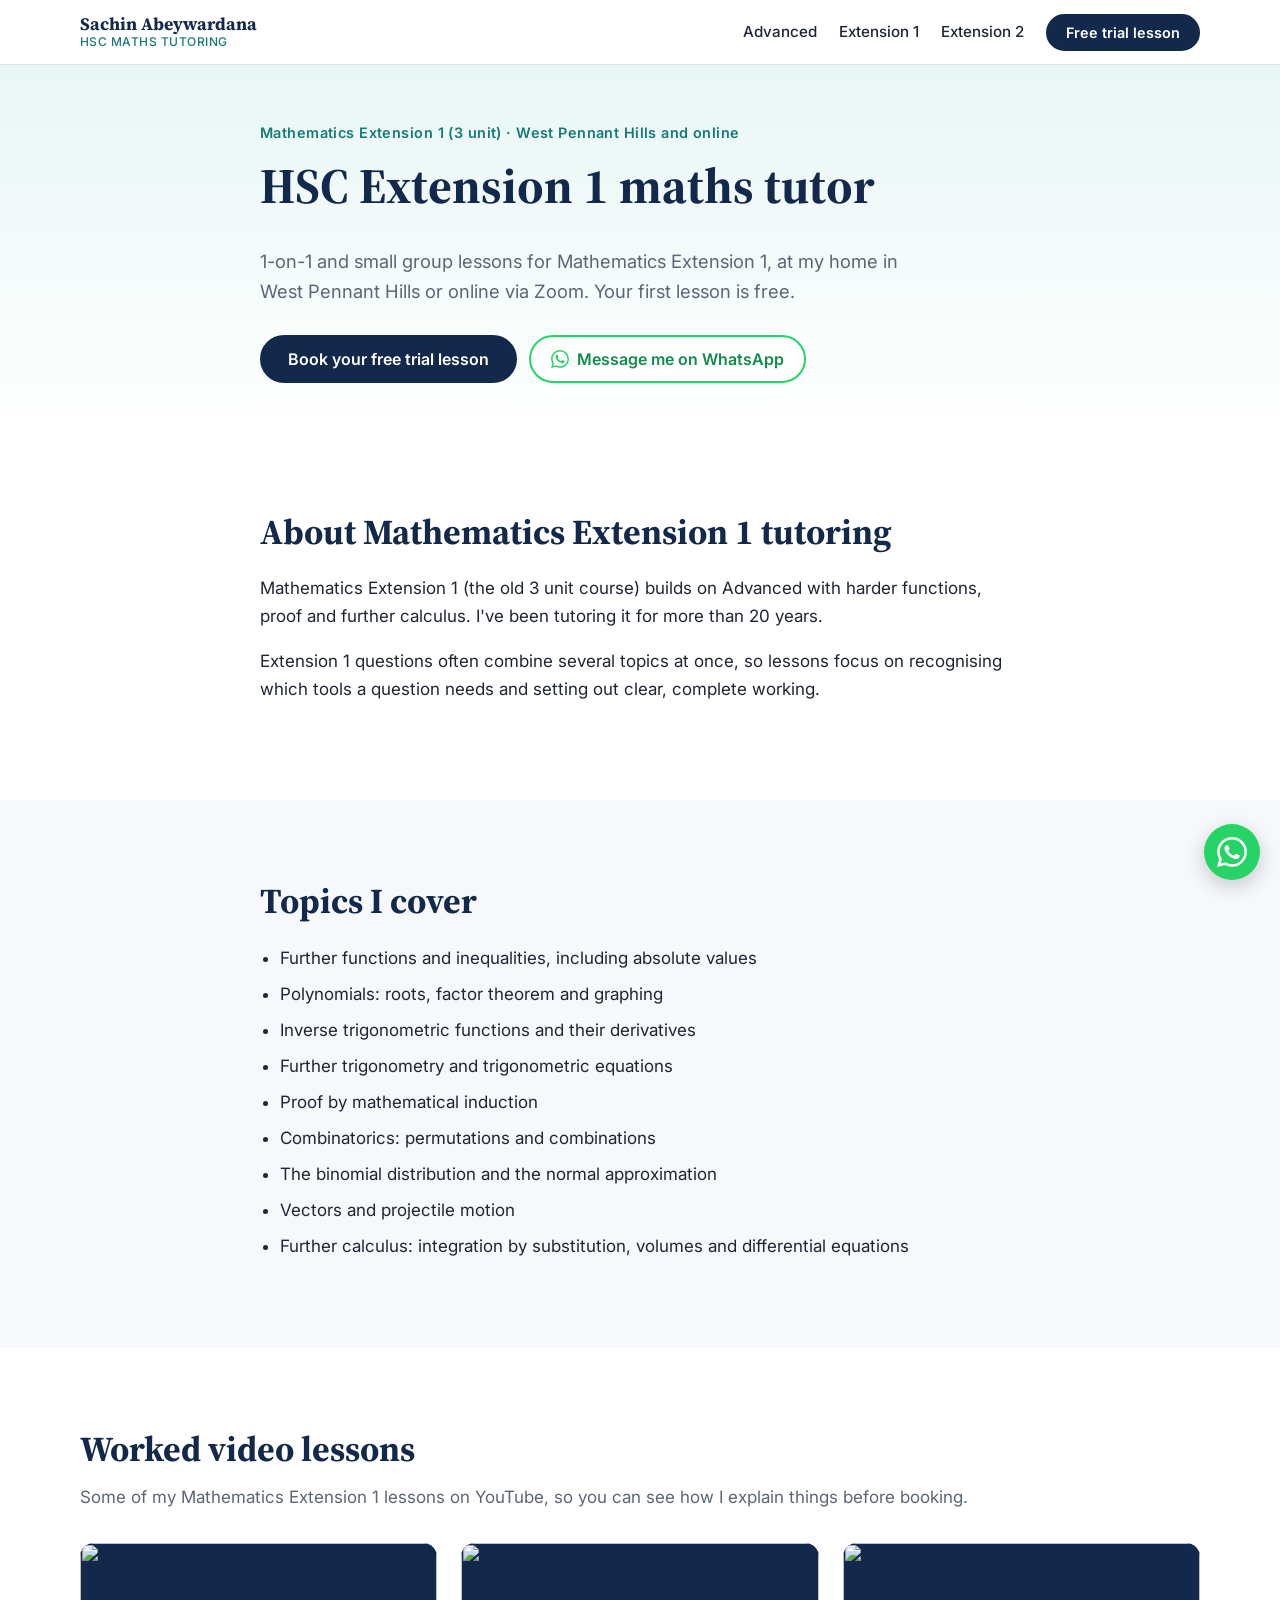
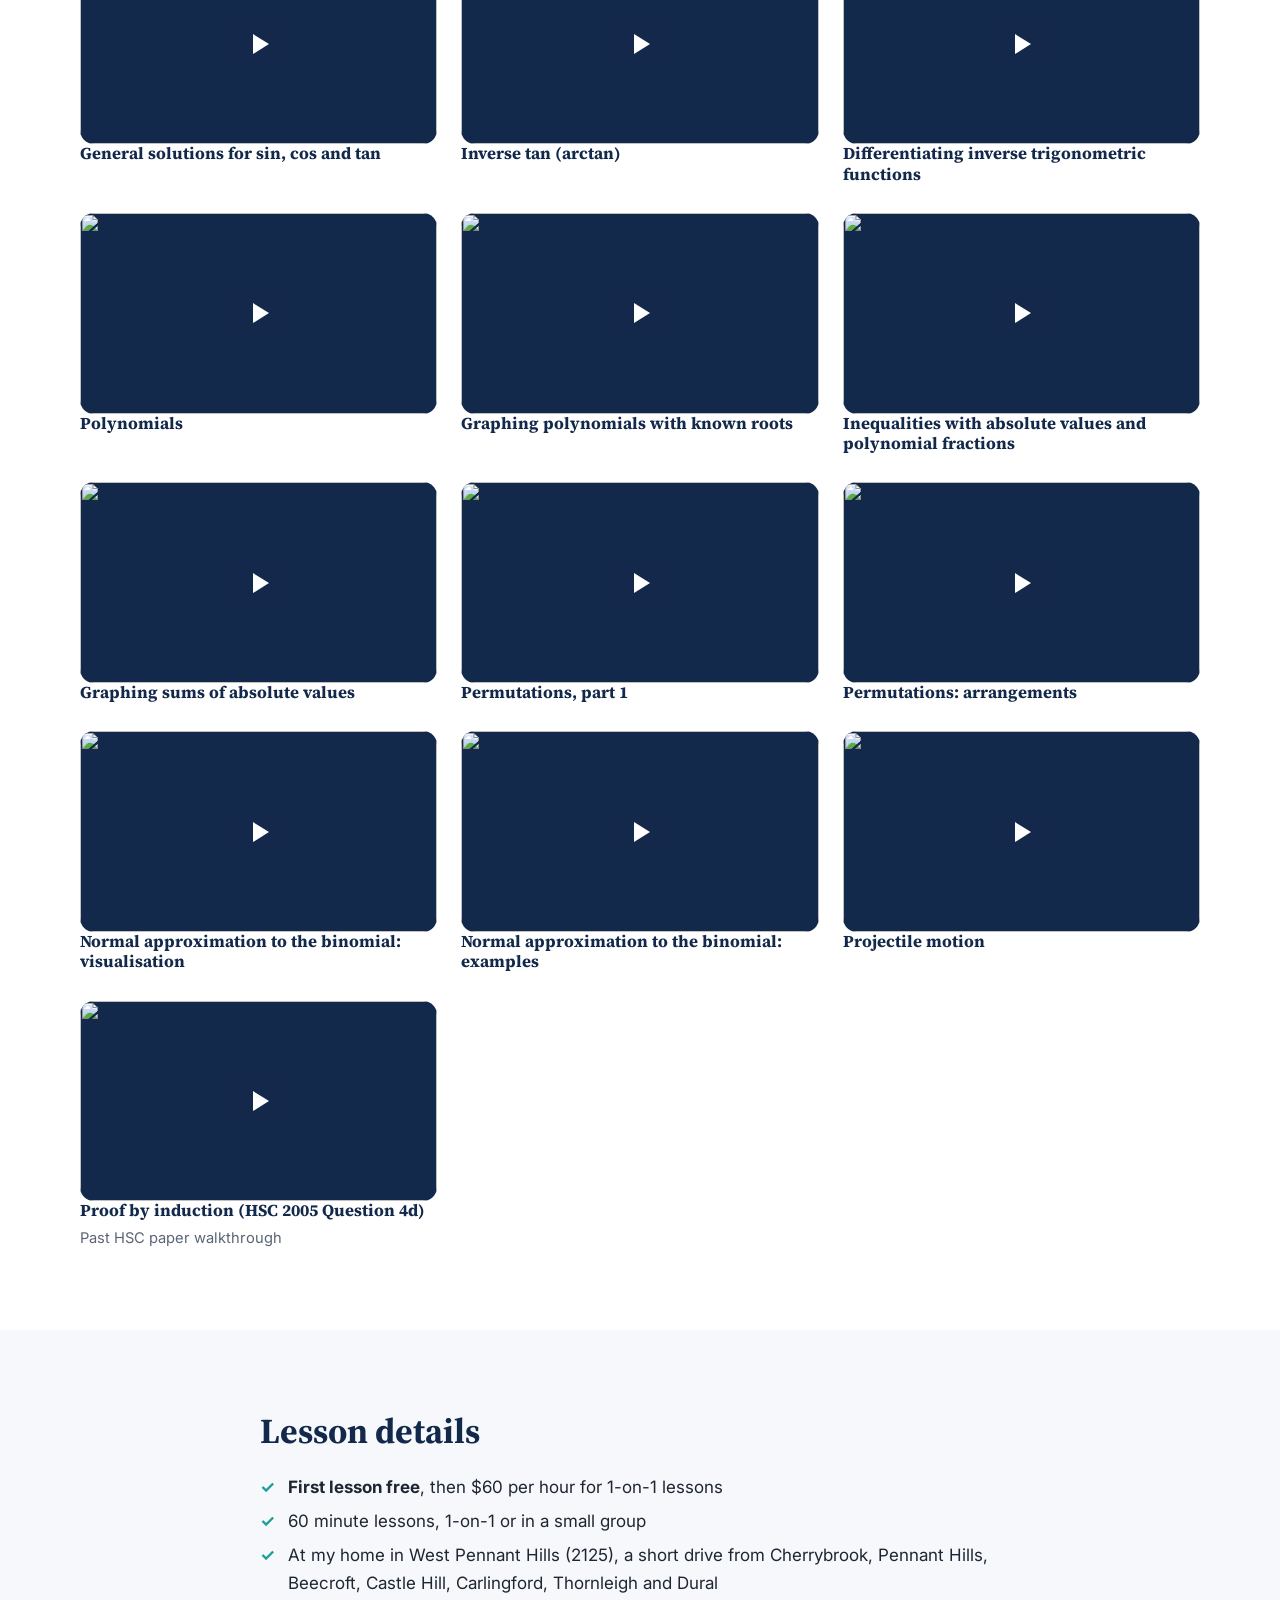
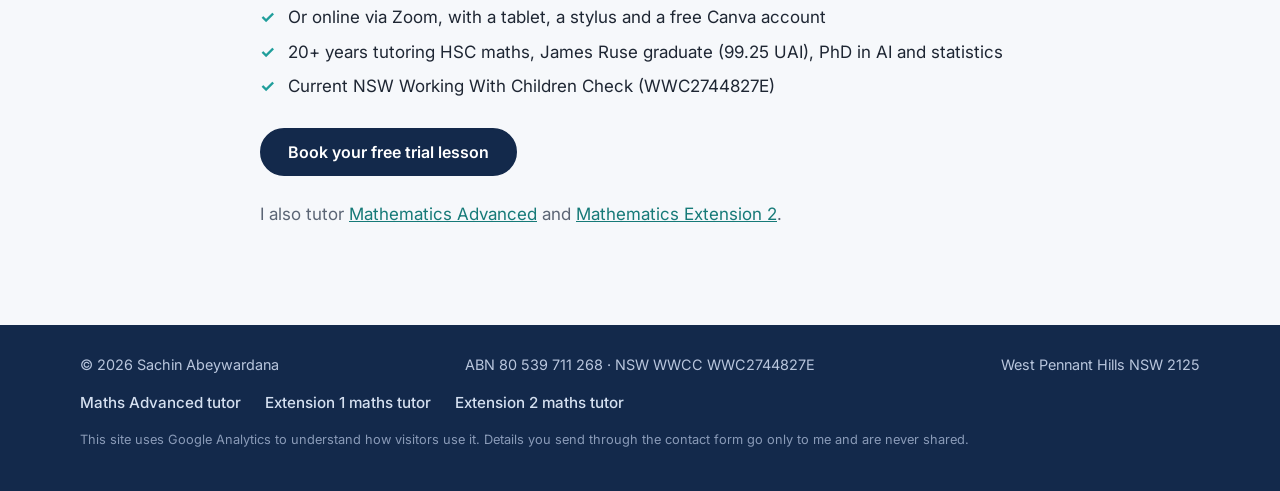
==== extension-1-maths-tutor/index.html @ 1d1354d3 "Add course landing pages with videos, nearby suburbs and sitemap Co-Authored-By: Claude Opus 5.5 <no" ====
<!doctype html>
<html lang="en-AU">
<head>
  <!-- Google tag (gtag.js) -->
  <script async src="https://www.googletagmanager.com/gtag/js?id=G-6GRSXV2JGM"></script>
  <script>
    window.dataLayer = window.dataLayer || [];
    function gtag(){dataLayer.push(arguments);}
    gtag('js', new Date());
    gtag('config', 'G-6GRSXV2JGM');
  </script>
  <meta charset="utf-8">
  <meta name="viewport" content="width=device-width, initial-scale=1">
  <title>Extension 1 Maths Tutor (HSC 3 Unit) | West Pennant Hills &amp; Online</title>
  <meta name="description" content="HSC Mathematics Extension 1 tutoring for Years 11 and 12 with Sachin Abeywardana. 20+ years experience, worked video lessons, first lesson free. West Pennant Hills or online via Zoom.">
  <link rel="canonical" href="https://hscmathstutor.com.au/extension-1-maths-tutor/">
  <meta property="og:type" content="website">
  <meta property="og:url" content="https://hscmathstutor.com.au/extension-1-maths-tutor/">
  <meta property="og:title" content="Extension 1 Maths Tutor (HSC 3 Unit) | West Pennant Hills &amp; Online">
  <meta property="og:description" content="HSC Mathematics Extension 1 tutoring for Years 11 and 12 with Sachin Abeywardana. 20+ years experience, worked video lessons, first lesson free. West Pennant Hills or online via Zoom.">
  <meta property="og:image" content="https://hscmathstutor.com.au/assets/sachin.jpg">
  <link rel="icon" href="/assets/favicon.svg" type="image/svg+xml">
  <link rel="preconnect" href="https://fonts.googleapis.com">
  <link rel="preconnect" href="https://fonts.gstatic.com" crossorigin>
  <link href="https://fonts.googleapis.com/css2?family=Inter:wght@400;500;600&family=Source+Serif+4:opsz,wght@8..60,600;8..60,700&display=swap" rel="stylesheet">
  <link rel="stylesheet" href="/styles.css?v=8">
  <script type="application/ld+json">
  {
    "@context": "https://schema.org",
    "@type": "BreadcrumbList",
    "itemListElement": [
      {"@type": "ListItem", "position": 1, "name": "HSC Maths Tutor", "item": "https://hscmathstutor.com.au/"},
      {"@type": "ListItem", "position": 2, "name": "Mathematics Extension 1 tutor", "item": "https://hscmathstutor.com.au/extension-1-maths-tutor/"}
    ]
  }
  </script>
</head>
<body>
  <header class="site-header">
    <div class="container nav">
      <a href="/" class="brand">Sachin Abeywardana <span>HSC Maths Tutoring</span></a>
      <nav aria-label="Main">
        <a href="/maths-advanced-tutor/">Advanced</a>
        <a href="/extension-1-maths-tutor/">Extension 1</a>
        <a href="/extension-2-maths-tutor/">Extension 2</a>
        <a href="/#contact" class="btn btn-small">Free trial lesson</a>
      </nav>
    </div>
  </header>

  <main>
    <section class="hero course-hero">
      <div class="container narrow">
        <p class="eyebrow">Mathematics Extension 1 (3 unit) &middot; West Pennant Hills and online</p>
        <h1>HSC Extension 1 maths tutor</h1>
        <p class="lead">1-on-1 and small group lessons for Mathematics Extension 1, at my home in West Pennant Hills or online via Zoom. Your first lesson is free.</p>
        <div class="cta-row">
          <a href="/#contact" class="btn">Book your free trial lesson</a>
          <a href="https://wa.me/61433011286?text=Hi%20Sachin%2C%20I%27m%20interested%20in%20HSC%20maths%20tutoring." class="btn btn-whatsapp" target="_blank" rel="noopener"><svg width="18" height="18" viewBox="0 0 24 24" aria-hidden="true" focusable="false"><path fill="currentColor" d="M17.472 14.382c-.297-.149-1.758-.867-2.03-.967-.273-.099-.471-.148-.67.15-.197.297-.767.966-.94 1.164-.173.199-.347.223-.644.075-.297-.15-1.255-.463-2.39-1.475-.883-.788-1.48-1.761-1.653-2.059-.173-.297-.018-.458.13-.606.134-.133.298-.347.446-.52.149-.174.198-.298.298-.497.099-.198.05-.371-.025-.52-.075-.149-.669-1.612-.916-2.207-.242-.579-.487-.5-.669-.51-.173-.008-.371-.01-.57-.01-.198 0-.52.074-.792.372-.272.297-1.04 1.016-1.04 2.479 0 1.462 1.065 2.875 1.213 3.074.149.198 2.096 3.2 5.077 4.487.709.306 1.262.489 1.694.625.712.227 1.36.195 1.871.118.571-.085 1.758-.719 2.006-1.413.248-.694.248-1.289.173-1.413-.074-.124-.272-.198-.57-.347m-5.421 7.403h-.004a9.87 9.87 0 01-5.031-1.378l-.361-.214-3.741.982.998-3.648-.235-.374a9.86 9.86 0 01-1.51-5.26c.001-5.45 4.436-9.884 9.888-9.884 2.64 0 5.122 1.03 6.988 2.898a9.825 9.825 0 012.893 6.994c-.003 5.45-4.437 9.884-9.885 9.884m8.413-18.297A11.815 11.815 0 0012.05 0C5.495 0 .16 5.335.157 11.892c0 2.096.547 4.142 1.588 5.945L.057 24l6.305-1.654a11.882 11.882 0 005.683 1.448h.005c6.554 0 11.89-5.335 11.893-11.893a11.821 11.821 0 00-3.48-8.413z"/></svg>Message me on WhatsApp</a>
        </div>
      </div>
    </section>

    <section class="section">
      <div class="container narrow">
        <h2>About Mathematics Extension 1 tutoring</h2>
        <p>Mathematics Extension 1 (the old 3 unit course) builds on Advanced with harder functions, proof and further calculus. I&#x27;ve been tutoring it for more than 20 years.</p>
        <p>Extension 1 questions often combine several topics at once, so lessons focus on recognising which tools a question needs and setting out clear, complete working.</p>
      </div>
    </section>

    <section class="section alt">
      <div class="container narrow">
        <h2>Topics I cover</h2>
        <ul class="topic-list">
              <li>Further functions and inequalities, including absolute values</li>
              <li>Polynomials: roots, factor theorem and graphing</li>
              <li>Inverse trigonometric functions and their derivatives</li>
              <li>Further trigonometry and trigonometric equations</li>
              <li>Proof by mathematical induction</li>
              <li>Combinatorics: permutations and combinations</li>
              <li>The binomial distribution and the normal approximation</li>
              <li>Vectors and projectile motion</li>
              <li>Further calculus: integration by substitution, volumes and differential equations</li>
        </ul>
      </div>
    </section>

    <section class="section">
      <div class="container">
        <h2>Worked video lessons</h2>
        <p class="section-lead">Some of my Mathematics Extension 1 lessons on YouTube, so you can see how I explain things before booking.</p>
        <div class="video-grid three">
          <article class="video-card">
            <button class="video-facade" type="button" data-id="O4p9a-d6tIo" aria-label="Play: General solutions for sin, cos and tan">
              <img src="https://i.ytimg.com/vi/O4p9a-d6tIo/hqdefault.jpg" alt="" loading="lazy" width="480" height="360">
              <span class="play" aria-hidden="true"></span>
            </button>
            <h3>General solutions for sin, cos and tan</h3>
          </article>
          <article class="video-card">
            <button class="video-facade" type="button" data-id="f_1wEVC8V4Q" aria-label="Play: Inverse tan (arctan)">
              <img src="https://i.ytimg.com/vi/f_1wEVC8V4Q/hqdefault.jpg" alt="" loading="lazy" width="480" height="360">
              <span class="play" aria-hidden="true"></span>
            </button>
            <h3>Inverse tan (arctan)</h3>
          </article>
          <article class="video-card">
            <button class="video-facade" type="button" data-id="2n2AKo4_ytQ" aria-label="Play: Differentiating inverse trigonometric functions">
              <img src="https://i.ytimg.com/vi/2n2AKo4_ytQ/hqdefault.jpg" alt="" loading="lazy" width="480" height="360">
              <span class="play" aria-hidden="true"></span>
            </button>
            <h3>Differentiating inverse trigonometric functions</h3>
          </article>
          <article class="video-card">
            <button class="video-facade" type="button" data-id="LHvQeBRLFn8" aria-label="Play: Polynomials">
              <img src="https://i.ytimg.com/vi/LHvQeBRLFn8/hqdefault.jpg" alt="" loading="lazy" width="480" height="360">
              <span class="play" aria-hidden="true"></span>
            </button>
            <h3>Polynomials</h3>
          </article>
          <article class="video-card">
            <button class="video-facade" type="button" data-id="Yz2fcAx5Ufs" aria-label="Play: Graphing polynomials with known roots">
              <img src="https://i.ytimg.com/vi/Yz2fcAx5Ufs/hqdefault.jpg" alt="" loading="lazy" width="480" height="360">
              <span class="play" aria-hidden="true"></span>
            </button>
            <h3>Graphing polynomials with known roots</h3>
          </article>
          <article class="video-card">
            <button class="video-facade" type="button" data-id="6l4cAAx22SY" aria-label="Play: Inequalities with absolute values and polynomial fractions">
              <img src="https://i.ytimg.com/vi/6l4cAAx22SY/hqdefault.jpg" alt="" loading="lazy" width="480" height="360">
              <span class="play" aria-hidden="true"></span>
            </button>
            <h3>Inequalities with absolute values and polynomial fractions</h3>
          </article>
          <article class="video-card">
            <button class="video-facade" type="button" data-id="Bg5SV-0UigM" aria-label="Play: Graphing sums of absolute values">
              <img src="https://i.ytimg.com/vi/Bg5SV-0UigM/hqdefault.jpg" alt="" loading="lazy" width="480" height="360">
              <span class="play" aria-hidden="true"></span>
            </button>
            <h3>Graphing sums of absolute values</h3>
          </article>
          <article class="video-card">
            <button class="video-facade" type="button" data-id="ZeGdGKjz9pc" aria-label="Play: Permutations, part 1">
              <img src="https://i.ytimg.com/vi/ZeGdGKjz9pc/hqdefault.jpg" alt="" loading="lazy" width="480" height="360">
              <span class="play" aria-hidden="true"></span>
            </button>
            <h3>Permutations, part 1</h3>
          </article>
          <article class="video-card">
            <button class="video-facade" type="button" data-id="vtac9u8mzK4" aria-label="Play: Permutations: arrangements">
              <img src="https://i.ytimg.com/vi/vtac9u8mzK4/hqdefault.jpg" alt="" loading="lazy" width="480" height="360">
              <span class="play" aria-hidden="true"></span>
            </button>
            <h3>Permutations: arrangements</h3>
          </article>
          <article class="video-card">
            <button class="video-facade" type="button" data-id="Sl2juYIftUs" aria-label="Play: Normal approximation to the binomial: visualisation">
              <img src="https://i.ytimg.com/vi/Sl2juYIftUs/hqdefault.jpg" alt="" loading="lazy" width="480" height="360">
              <span class="play" aria-hidden="true"></span>
            </button>
            <h3>Normal approximation to the binomial: visualisation</h3>
          </article>
          <article class="video-card">
            <button class="video-facade" type="button" data-id="F1pE5sCZzaI" aria-label="Play: Normal approximation to the binomial: examples">
              <img src="https://i.ytimg.com/vi/F1pE5sCZzaI/hqdefault.jpg" alt="" loading="lazy" width="480" height="360">
              <span class="play" aria-hidden="true"></span>
            </button>
            <h3>Normal approximation to the binomial: examples</h3>
          </article>
          <article class="video-card">
            <button class="video-facade" type="button" data-id="w9Q6JOoA4ic" aria-label="Play: Projectile motion">
              <img src="https://i.ytimg.com/vi/w9Q6JOoA4ic/hqdefault.jpg" alt="" loading="lazy" width="480" height="360">
              <span class="play" aria-hidden="true"></span>
            </button>
            <h3>Projectile motion</h3>
          </article>
          <article class="video-card">
            <button class="video-facade" type="button" data-id="lYdKnXbbZcs" aria-label="Play: Proof by induction (HSC 2005 Question 4d)">
              <img src="https://i.ytimg.com/vi/lYdKnXbbZcs/hqdefault.jpg" alt="" loading="lazy" width="480" height="360">
              <span class="play" aria-hidden="true"></span>
            </button>
            <h3>Proof by induction (HSC 2005 Question 4d)</h3>
            <p class="video-note">Past HSC paper walkthrough</p>
          </article>
        </div>
      </div>
    </section>

    <section class="section alt">
      <div class="container narrow">
        <h2>Lesson details</h2>
        <ul class="checks details">
          <li><strong>First lesson free</strong>, then $60 per hour for 1-on-1 lessons</li>
          <li>60 minute lessons, 1-on-1 or in a small group</li>
          <li>At my home in West Pennant Hills (2125), a short drive from Cherrybrook, Pennant Hills, Beecroft, Castle Hill, Carlingford, Thornleigh and Dural</li>
          <li>Or online via Zoom, with a tablet, a stylus and a free Canva account</li>
          <li>20+ years tutoring HSC maths, James Ruse graduate (99.25 UAI), PhD in AI and statistics</li>
          <li>Current NSW Working With Children Check (WWC2744827E)</li>
        </ul>
        <div class="cta-row">
          <a href="/#contact" class="btn">Book your free trial lesson</a>
        </div>
        <p class="also">I also tutor <a href="/maths-advanced-tutor/">Mathematics Advanced</a> and <a href="/extension-2-maths-tutor/">Mathematics Extension 2</a>.</p>
      </div>
    </section>
  </main>

  <footer class="site-footer">
    <div class="container footer-grid">
      <p>&copy; <span id="year">2026</span> Sachin Abeywardana</p>
      <p>ABN 80 539 711 268 &middot; NSW WWCC WWC2744827E</p>
      <p>West Pennant Hills NSW 2125</p>
    </div>
    <nav class="container footer-links" aria-label="Courses">
      <a href="/maths-advanced-tutor/">Maths Advanced tutor</a>
      <a href="/extension-1-maths-tutor/">Extension 1 maths tutor</a>
      <a href="/extension-2-maths-tutor/">Extension 2 maths tutor</a>
    </nav>
    <p class="container privacy">This site uses Google Analytics to understand how visitors use it. Details you send through the contact form go only to me and are never shared.</p>
  </footer>

  <a href="https://wa.me/61433011286?text=Hi%20Sachin%2C%20I%27m%20interested%20in%20HSC%20maths%20tutoring." class="whatsapp-float" target="_blank" rel="noopener" aria-label="Message me on WhatsApp"><svg width="28" height="28" viewBox="0 0 24 24" aria-hidden="true" focusable="false"><path fill="currentColor" d="M17.472 14.382c-.297-.149-1.758-.867-2.03-.967-.273-.099-.471-.148-.67.15-.197.297-.767.966-.94 1.164-.173.199-.347.223-.644.075-.297-.15-1.255-.463-2.39-1.475-.883-.788-1.48-1.761-1.653-2.059-.173-.297-.018-.458.13-.606.134-.133.298-.347.446-.52.149-.174.198-.298.298-.497.099-.198.05-.371-.025-.52-.075-.149-.669-1.612-.916-2.207-.242-.579-.487-.5-.669-.51-.173-.008-.371-.01-.57-.01-.198 0-.52.074-.792.372-.272.297-1.04 1.016-1.04 2.479 0 1.462 1.065 2.875 1.213 3.074.149.198 2.096 3.2 5.077 4.487.709.306 1.262.489 1.694.625.712.227 1.36.195 1.871.118.571-.085 1.758-.719 2.006-1.413.248-.694.248-1.289.173-1.413-.074-.124-.272-.198-.57-.347m-5.421 7.403h-.004a9.87 9.87 0 01-5.031-1.378l-.361-.214-3.741.982.998-3.648-.235-.374a9.86 9.86 0 01-1.51-5.26c.001-5.45 4.436-9.884 9.888-9.884 2.64 0 5.122 1.03 6.988 2.898a9.825 9.825 0 012.893 6.994c-.003 5.45-4.437 9.884-9.885 9.884m8.413-18.297A11.815 11.815 0 0012.05 0C5.495 0 .16 5.335.157 11.892c0 2.096.547 4.142 1.588 5.945L.057 24l6.305-1.654a11.882 11.882 0 005.683 1.448h.005c6.554 0 11.89-5.335 11.893-11.893a11.821 11.821 0 00-3.48-8.413z"/></svg></a>
  <script src="/site.js?v=8"></script>
</body>
</html>
---- styles.css ----
:root {
  --navy: #13294b;
  --navy-soft: #2a4170;
  --teal: #1f9e9b;
  --teal-dark: #167a78;
  --teal-tint: #e8f6f5;
  --ink: #1e2633;
  --muted: #5b6575;
  --line: #dde3ea;
  --bg: #ffffff;
  --bg-alt: #f6f8fb;
  --radius: 14px;
  --serif: "Source Serif 4", Georgia, serif;
  --sans: "Inter", system-ui, -apple-system, "Segoe UI", sans-serif;
}

* { box-sizing: border-box; }

html { scroll-behavior: smooth; scroll-padding-top: 76px; }

body {
  margin: 0;
  font-family: var(--sans);
  font-size: 17px;
  line-height: 1.65;
  color: var(--ink);
  background: var(--bg);
}

img { max-width: 100%; height: auto; display: block; }

a { color: var(--teal-dark); }

h1, h2, h3 {
  font-family: var(--serif);
  color: var(--navy);
  line-height: 1.2;
  margin: 0 0 0.6em;
}

h1 { font-size: clamp(2rem, 4.5vw, 3.1rem); }
h2 { font-size: clamp(1.6rem, 3vw, 2.2rem); }
h3 { font-size: 1.25rem; }

.container { width: min(1120px, 100% - 32px); margin-inline: auto; }
.narrow { width: min(760px, 100% - 32px); }
.center { text-align: center; }

/* Header */
.site-header {
  position: sticky;
  top: 0;
  z-index: 10;
  background: rgba(255, 255, 255, 0.94);
  backdrop-filter: blur(8px);
  border-bottom: 1px solid var(--line);
}

.nav { display: flex; align-items: center; justify-content: space-between; gap: 16px; min-height: 64px; }

.brand {
  font-family: var(--serif);
  font-weight: 700;
  font-size: 1.1rem;
  color: var(--navy);
  text-decoration: none;
  line-height: 1.2;
}

.brand span {
  display: block;
  font-family: var(--sans);
  font-weight: 500;
  font-size: 0.75rem;
  color: var(--teal-dark);
  letter-spacing: 0.04em;
  text-transform: uppercase;
}

nav { display: flex; align-items: center; gap: 22px; }
nav a { color: var(--ink); text-decoration: none; font-weight: 500; font-size: 0.95rem; }
nav a:not(.btn):hover { color: var(--teal-dark); }

/* Buttons */
.btn {
  display: inline-block;
  background: var(--navy);
  color: #fff;
  border: 2px solid var(--navy);
  border-radius: 999px;
  padding: 12px 26px;
  font: 600 1rem var(--sans);
  text-decoration: none;
  cursor: pointer;
  transition: background 0.15s, border-color 0.15s;
}

.btn:hover { background: var(--navy-soft); border-color: var(--navy-soft); }
.btn-small { padding: 8px 18px; font-size: 0.9rem; color: #fff !important; }
.btn-ghost { background: transparent; color: var(--navy); }
.btn-ghost:hover { background: var(--teal-tint); border-color: var(--navy); }

/* Hero */
.hero { padding: 64px 0 48px; background: linear-gradient(180deg, var(--teal-tint), var(--bg)); }
.hero-grid { display: grid; grid-template-columns: 1.25fr 1fr; gap: 48px; align-items: center; }
.eyebrow { color: var(--teal-dark); font-weight: 600; font-size: 0.9rem; letter-spacing: 0.03em; margin: 0 0 12px; }
.lead { font-size: 1.15rem; color: var(--muted); max-width: 36em; }
.cta-row { display: flex; flex-wrap: wrap; gap: 12px; margin: 28px 0 8px; }
.formula { color: var(--navy-soft); opacity: 0.75; font-size: 0.95rem; overflow-x: auto; }
.portrait { border-radius: 24px; box-shadow: 0 20px 50px rgba(19, 41, 75, 0.18); justify-self: end; }

/* Credentials */
.credentials { background: var(--navy); color: #fff; padding: 28px 0; }
.cred-grid { display: grid; grid-template-columns: repeat(4, 1fr); gap: 16px; text-align: center; }
.cred-grid strong { display: block; font-family: var(--serif); font-size: 1.5rem; }
.cred-grid span { color: #b9c6dd; font-size: 0.92rem; }

/* Sections */
.section { padding: 80px 0; }
.alt { background: var(--bg-alt); }
.section-lead { color: var(--muted); margin-top: -8px; margin-bottom: 32px; }

.card-grid { display: grid; grid-template-columns: repeat(3, 1fr); gap: 24px; }
.card {
  background: #fff;
  border: 1px solid var(--line);
  border-top: 4px solid var(--teal);
  border-radius: var(--radius);
  padding: 28px;
}
.card ul { padding-left: 1.1em; margin: 0; color: var(--muted); }
.card li { margin-bottom: 4px; }
.tag {
  display: inline-block;
  background: var(--teal-tint);
  color: var(--teal-dark);
  font-size: 0.8rem;
  font-weight: 600;
  text-transform: uppercase;
  letter-spacing: 0.05em;
  border-radius: 999px;
  padding: 2px 12px;
  margin: 0 0 12px;
}

.steps { display: grid; grid-template-columns: repeat(3, 1fr); gap: 32px; margin-top: 24px; }
.steps p { color: var(--muted); margin: 0; }

/* Pricing */
.price-card {
  background: #fff;
  border: 1px solid var(--line);
  border-radius: var(--radius);
  padding: 40px 32px;
  max-width: 460px;
  margin: 24px auto 0;
  box-shadow: 0 10px 30px rgba(19, 41, 75, 0.06);
}
.price { font-family: var(--serif); font-size: 3.4rem; font-weight: 700; color: var(--navy); margin: 0; line-height: 1; }
.price span { font-family: var(--sans); font-size: 1.1rem; font-weight: 500; color: var(--muted); }
.checks { list-style: none; padding: 0; margin: 20px 0 28px; text-align: left; display: inline-block; }
.checks li { padding-left: 28px; position: relative; margin-bottom: 6px; }
.checks li::before { content: "\2713"; position: absolute; left: 0; color: var(--teal); font-weight: 700; }

/* FAQ */
details { border-bottom: 1px solid var(--line); padding: 16px 0; }
summary { cursor: pointer; font-weight: 600; color: var(--navy); list-style: none; display: flex; justify-content: space-between; gap: 16px; }
summary::-webkit-details-marker { display: none; }
summary::after { content: "+"; color: var(--teal); font-size: 1.3rem; line-height: 1; }
details[open] summary::after { content: "\2212"; }
details p { color: var(--muted); margin: 10px 0 0; }

/* Contact */
.contact-grid { display: grid; grid-template-columns: 1fr 1.1fr; gap: 48px; align-items: start; }
.contact-info p { margin: 0 0 16px; }
.muted { color: var(--muted); font-size: 0.95rem; margin-top: -10px !important; }

.contact-form {
  background: #fff;
  border: 1px solid var(--line);
  border-radius: var(--radius);
  padding: 28px;
  display: grid;
  gap: 14px;
}
.contact-form label { display: grid; gap: 6px; font-weight: 500; font-size: 0.95rem; }
.contact-form input,
.contact-form select,
.contact-form textarea {
  font: inherit;
  padding: 10px 12px;
  border: 1px solid var(--line);
  border-radius: 8px;
  background: #fff;
  color: var(--ink);
  width: 100%;
}
.contact-form input:focus,
.contact-form select:focus,
.contact-form textarea:focus { outline: 2px solid var(--teal); outline-offset: 1px; border-color: var(--teal); }
.hp { position: absolute; left: -9999px; }

/* Footer */
.site-footer { background: var(--navy); color: #b9c6dd; padding: 28px 0; font-size: 0.9rem; }
.footer-grid { display: flex; flex-wrap: wrap; justify-content: space-between; gap: 8px 24px; }
.footer-grid p { margin: 0; }

/* Responsive */
@media (max-width: 860px) {
  .hero-grid, .contact-grid { grid-template-columns: 1fr; }
  .portrait { justify-self: center; max-width: 280px; order: -1; }
  .card-grid, .steps { grid-template-columns: 1fr; }
  .cred-grid { grid-template-columns: repeat(2, 1fr); }
  nav a:not(.btn) { display: none; }
  .section { padding: 56px 0; }
}

.formula .katex-display, .formula .katex-display > .katex { text-align: left; margin: 12px 0 0; }

/* WhatsApp */
.btn-whatsapp {
  display: inline-flex;
  align-items: center;
  gap: 8px;
  background: #fff;
  border: 2px solid #25d366;
  color: #128c4a;
  padding: 10px 20px;
  margin-bottom: 20px;
}
.btn-whatsapp:hover { background: #effcf4; border-color: #1ebe5b; }
.btn-whatsapp svg { width: 18px; height: 18px; flex: none; color: #25d366; }

.whatsapp-float {
  position: fixed;
  right: 20px;
  bottom: 20px;
  z-index: 20;
  width: 56px;
  height: 56px;
  border-radius: 50%;
  background: #25d366;
  color: #fff;
  display: grid;
  place-items: center;
  box-shadow: 0 6px 20px rgba(0, 0, 0, 0.2);
  transition: transform 0.15s;
}
.whatsapp-float:hover { transform: scale(1.06); }
.whatsapp-float svg { width: 30px; height: 30px; }

/* Form validation */
.contact-form input:user-invalid { border-color: #c0392b; outline-color: #c0392b; }

.badge {
  display: inline-block;
  background: var(--teal);
  color: #fff;
  font-weight: 600;
  font-size: 0.85rem;
  letter-spacing: 0.03em;
  border-radius: 999px;
  padding: 4px 14px;
  margin: 0 0 16px;
}

/* Videos */
.video-grid { display: grid; grid-template-columns: repeat(2, 1fr); gap: 28px; }
.video-card h3 { margin-bottom: 4px; }
.video-card .tag { margin-top: 14px; }
.video-note { color: var(--muted); font-size: 0.92rem; margin: 0; }
.video-facade,
.video-frame {
  display: block;
  width: 100%;
  aspect-ratio: 16 / 9;
  border: 0;
  border-radius: var(--radius);
  overflow: hidden;
  background: var(--navy);
}
.video-facade { position: relative; padding: 0; cursor: pointer; }
.video-facade img { width: 100%; height: 100%; object-fit: cover; transition: transform 0.2s; }
.video-facade:hover img { transform: scale(1.03); }
.play {
  position: absolute;
  inset: 0;
  margin: auto;
  width: 68px;
  height: 48px;
  border-radius: 12px;
  background: rgba(19, 41, 75, 0.85);
  transition: background 0.15s;
}
.play::after {
  content: "";
  position: absolute;
  left: 28px;
  top: 14px;
  border-style: solid;
  border-width: 10px 0 10px 16px;
  border-color: transparent transparent transparent #fff;
}
.video-facade:hover .play { background: #ff0033; }

@media (max-width: 860px) {
  .video-grid { grid-template-columns: 1fr; }
}

.privacy { margin-top: 14px; font-size: 0.8rem; color: #8a9bb8; }

/* Course pages */
.course-hero { padding: 56px 0 40px; }
.course-hero .cta-row .btn-whatsapp { margin-bottom: 0; }
.topic-list { padding-left: 1.2em; margin: 0; }
.topic-list li { margin-bottom: 8px; }
.checks.details { display: block; margin: 8px 0 24px; }
.also { color: var(--muted); margin-top: 24px; }
.card h3 a { color: inherit; text-decoration: none; }
.card h3 a:hover { color: var(--teal-dark); }
.card-link { display: inline-block; margin-top: 16px; font-weight: 600; font-size: 0.95rem; text-decoration: none; }
.card-link:hover { text-decoration: underline; }
.footer-links { display: flex; flex-wrap: wrap; gap: 8px 24px; margin-top: 14px; font-size: 0.9rem; }
.footer-links a { color: #d5e0f0; }
.video-grid.three { grid-template-columns: repeat(3, 1fr); gap: 24px; }
.video-grid.three h3 { font-size: 1.05rem; }
@media (max-width: 860px) { .video-grid.three { grid-template-columns: 1fr; } }
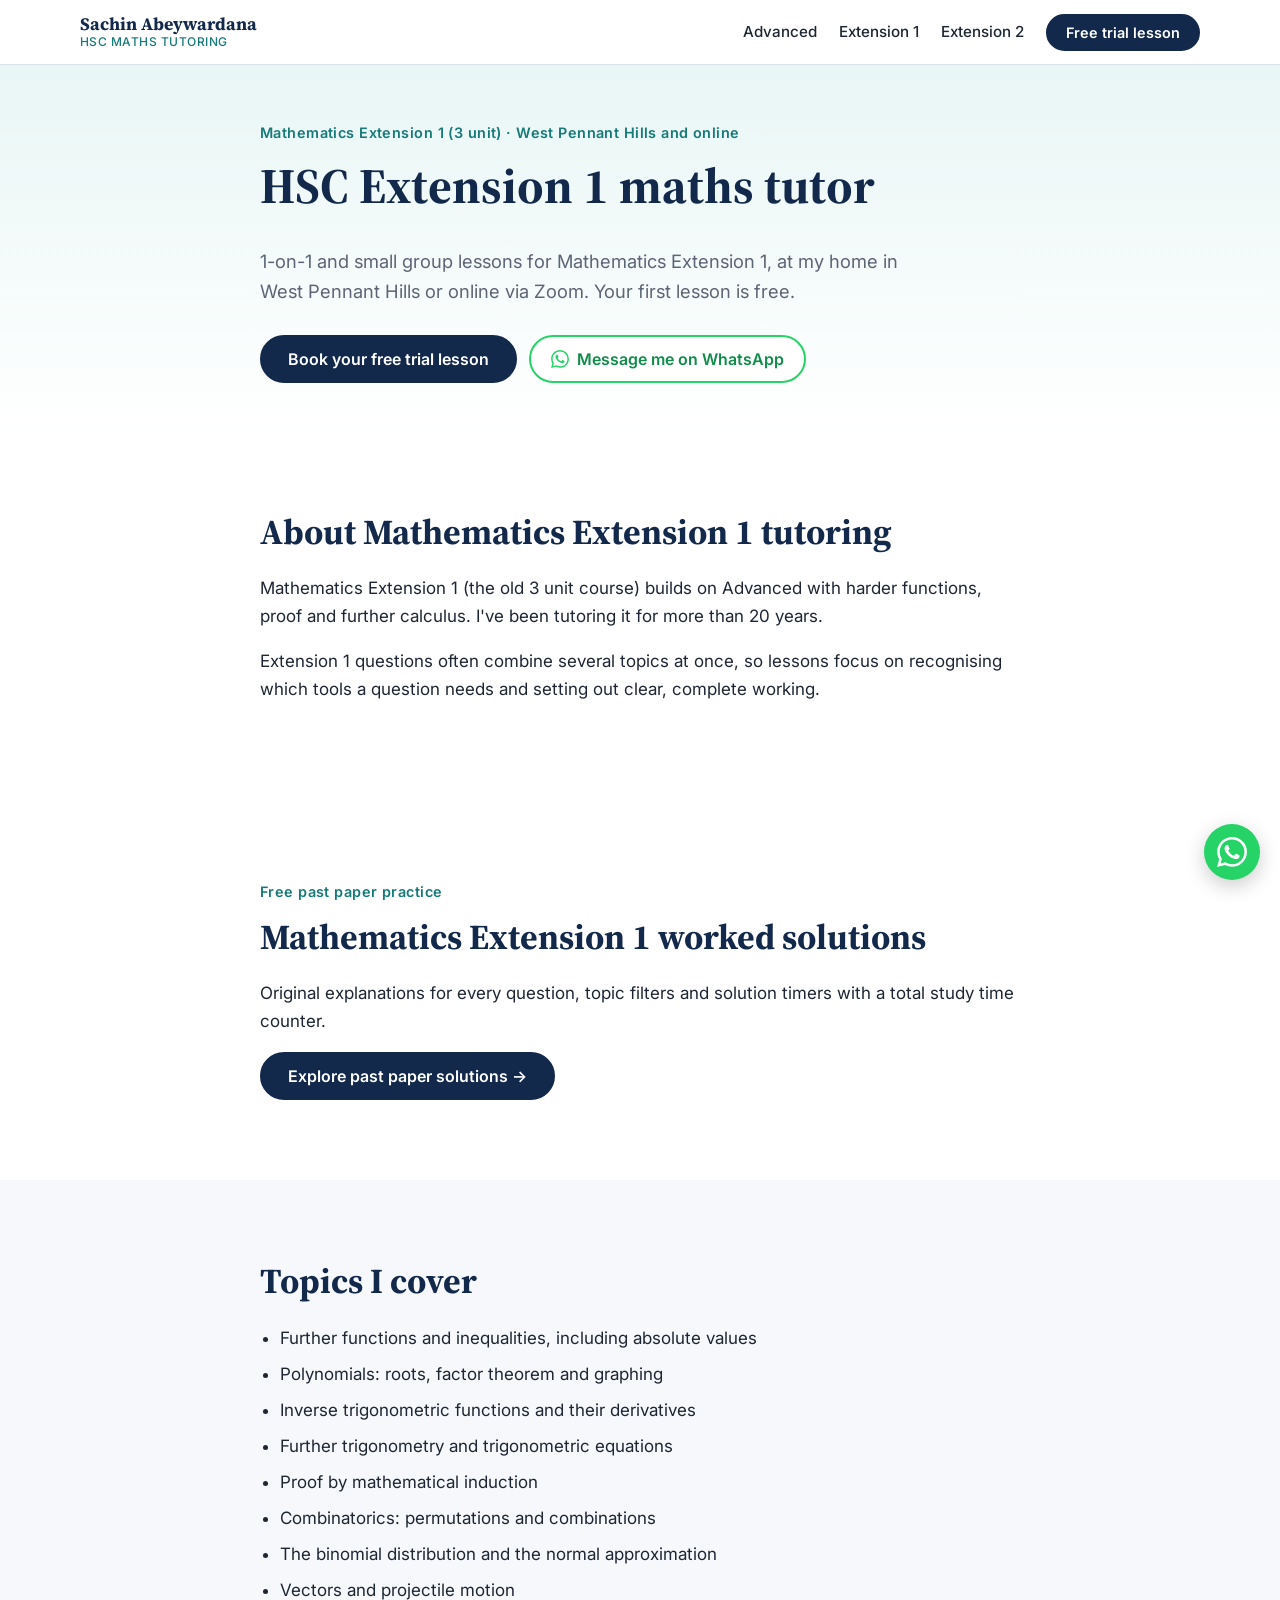
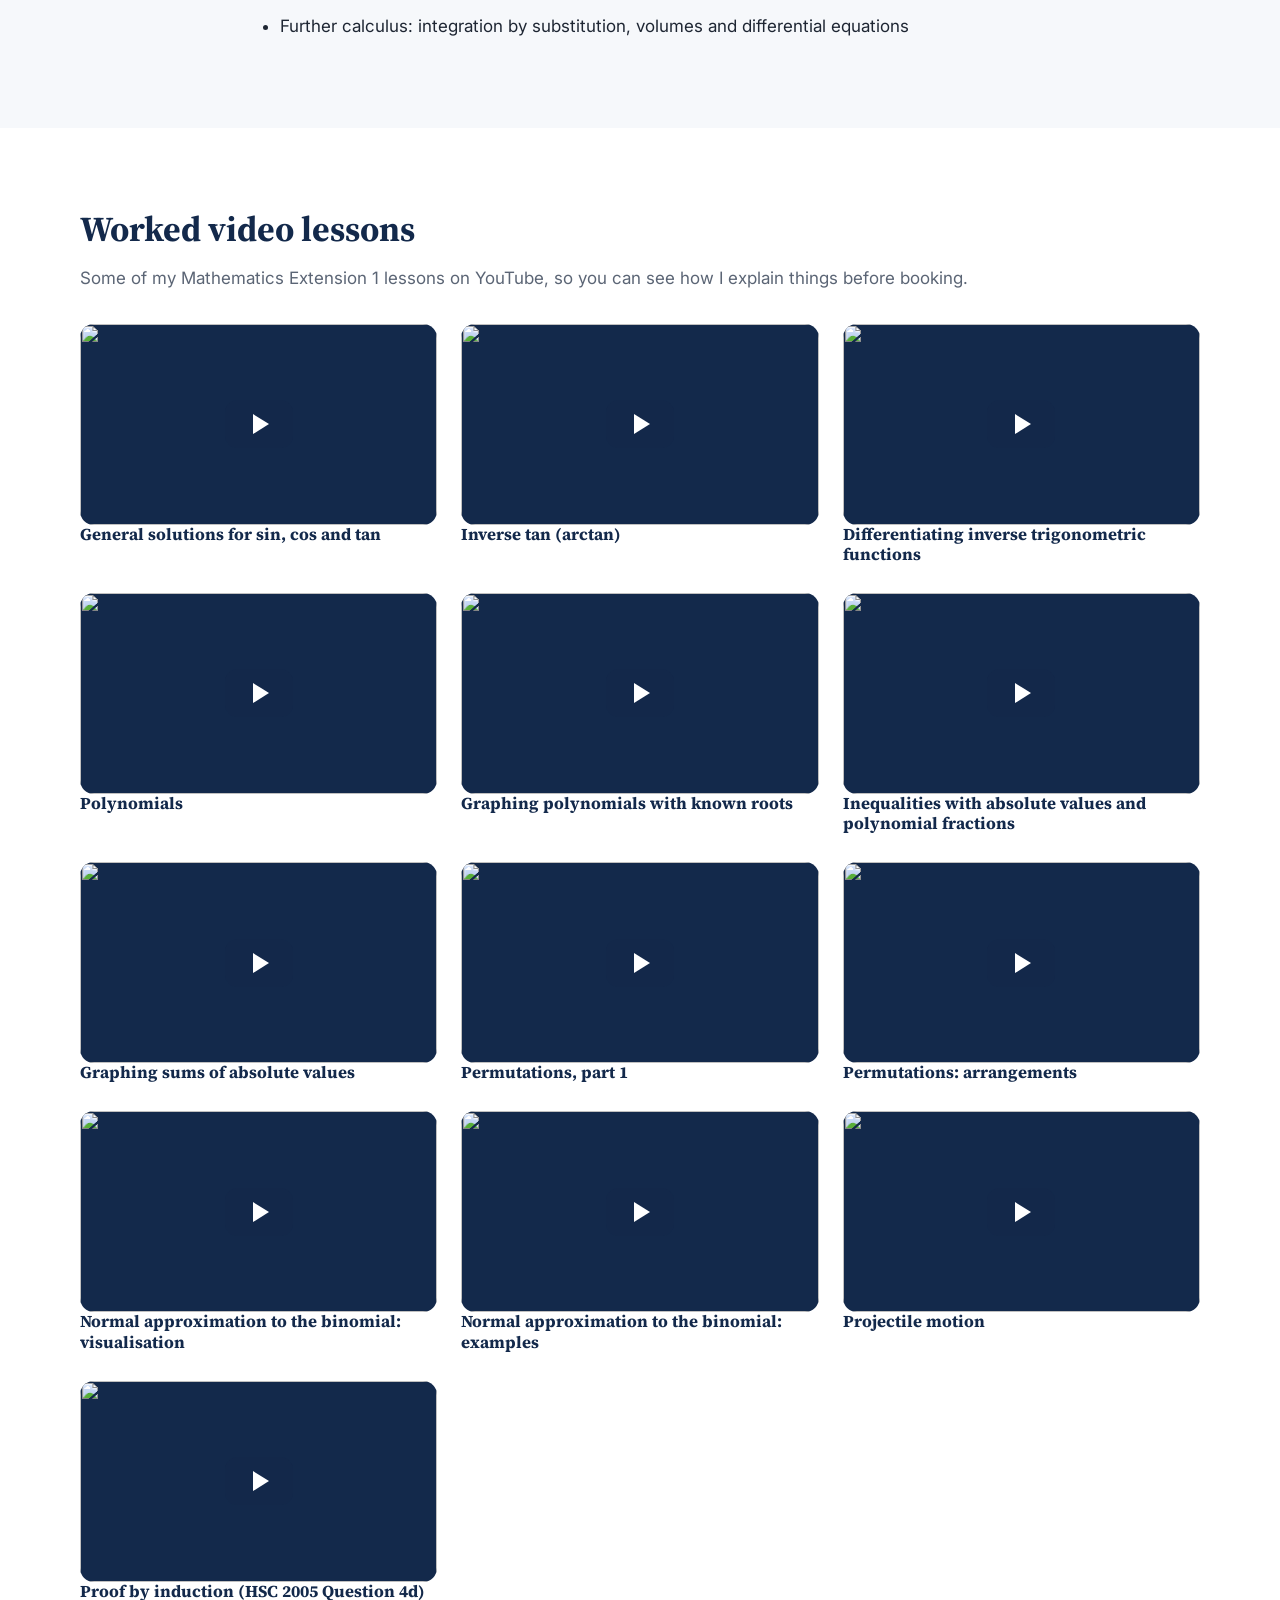
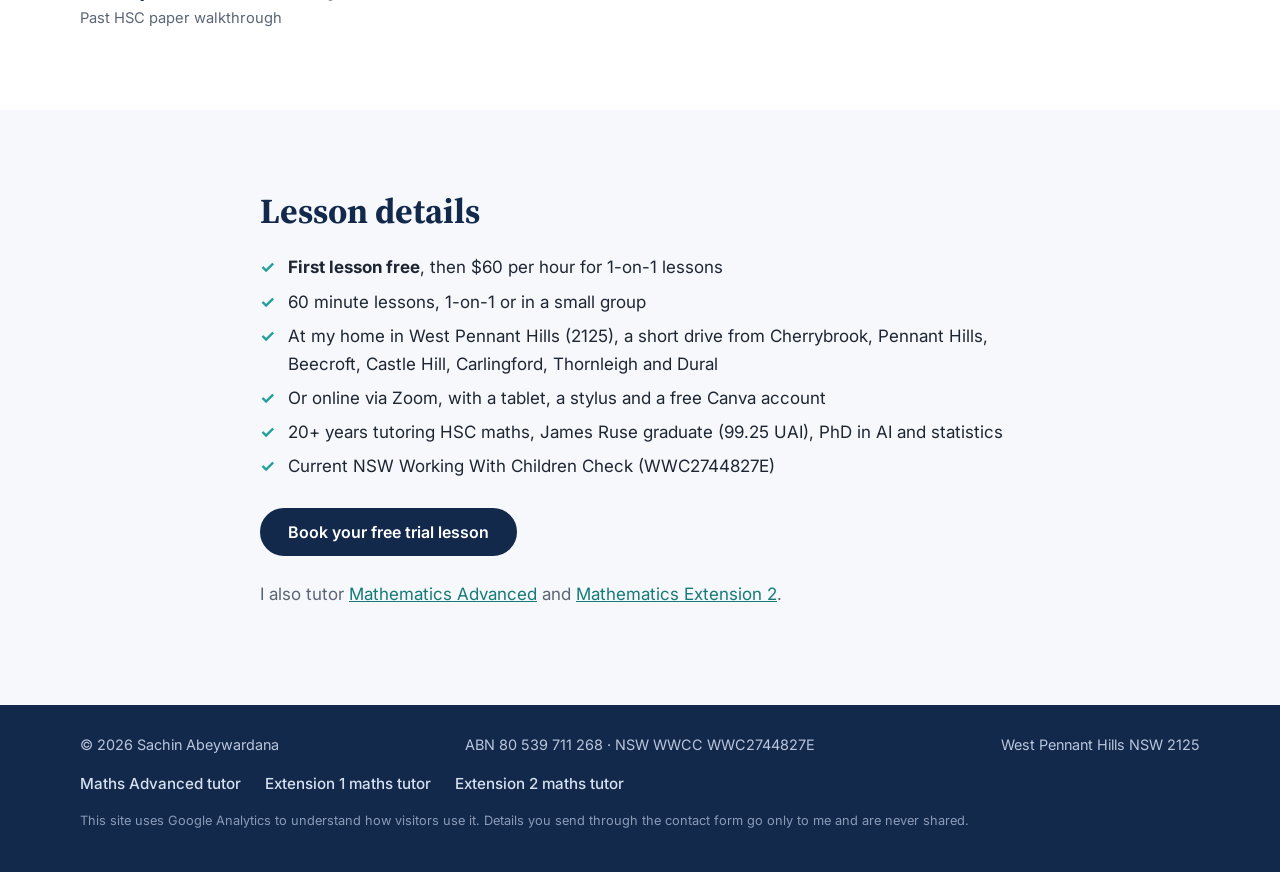
==== commit 29df3248: "Add 2026 Advanced and Extension 2 solutions with 2025 Extension 1 fallback" ====
--- a/extension-1-maths-tutor/index.html
+++ b/extension-1-maths-tutor/index.html
@@ -69,6 +69,15 @@
       </div>
     </section>
 
+
+    <section class="section">
+      <div class="container narrow">
+        <p class="eyebrow">Free past paper practice</p>
+        <h2>Mathematics Extension 1 worked solutions</h2>
+        <p>Original explanations for every question, topic filters and solution timers with a total study time counter.</p>
+        <a class="btn" href="/practice/">Explore past paper solutions &rarr;</a>
+      </div>
+    </section>
     <section class="section alt">
       <div class="container narrow">
         <h2>Topics I cover</h2>
